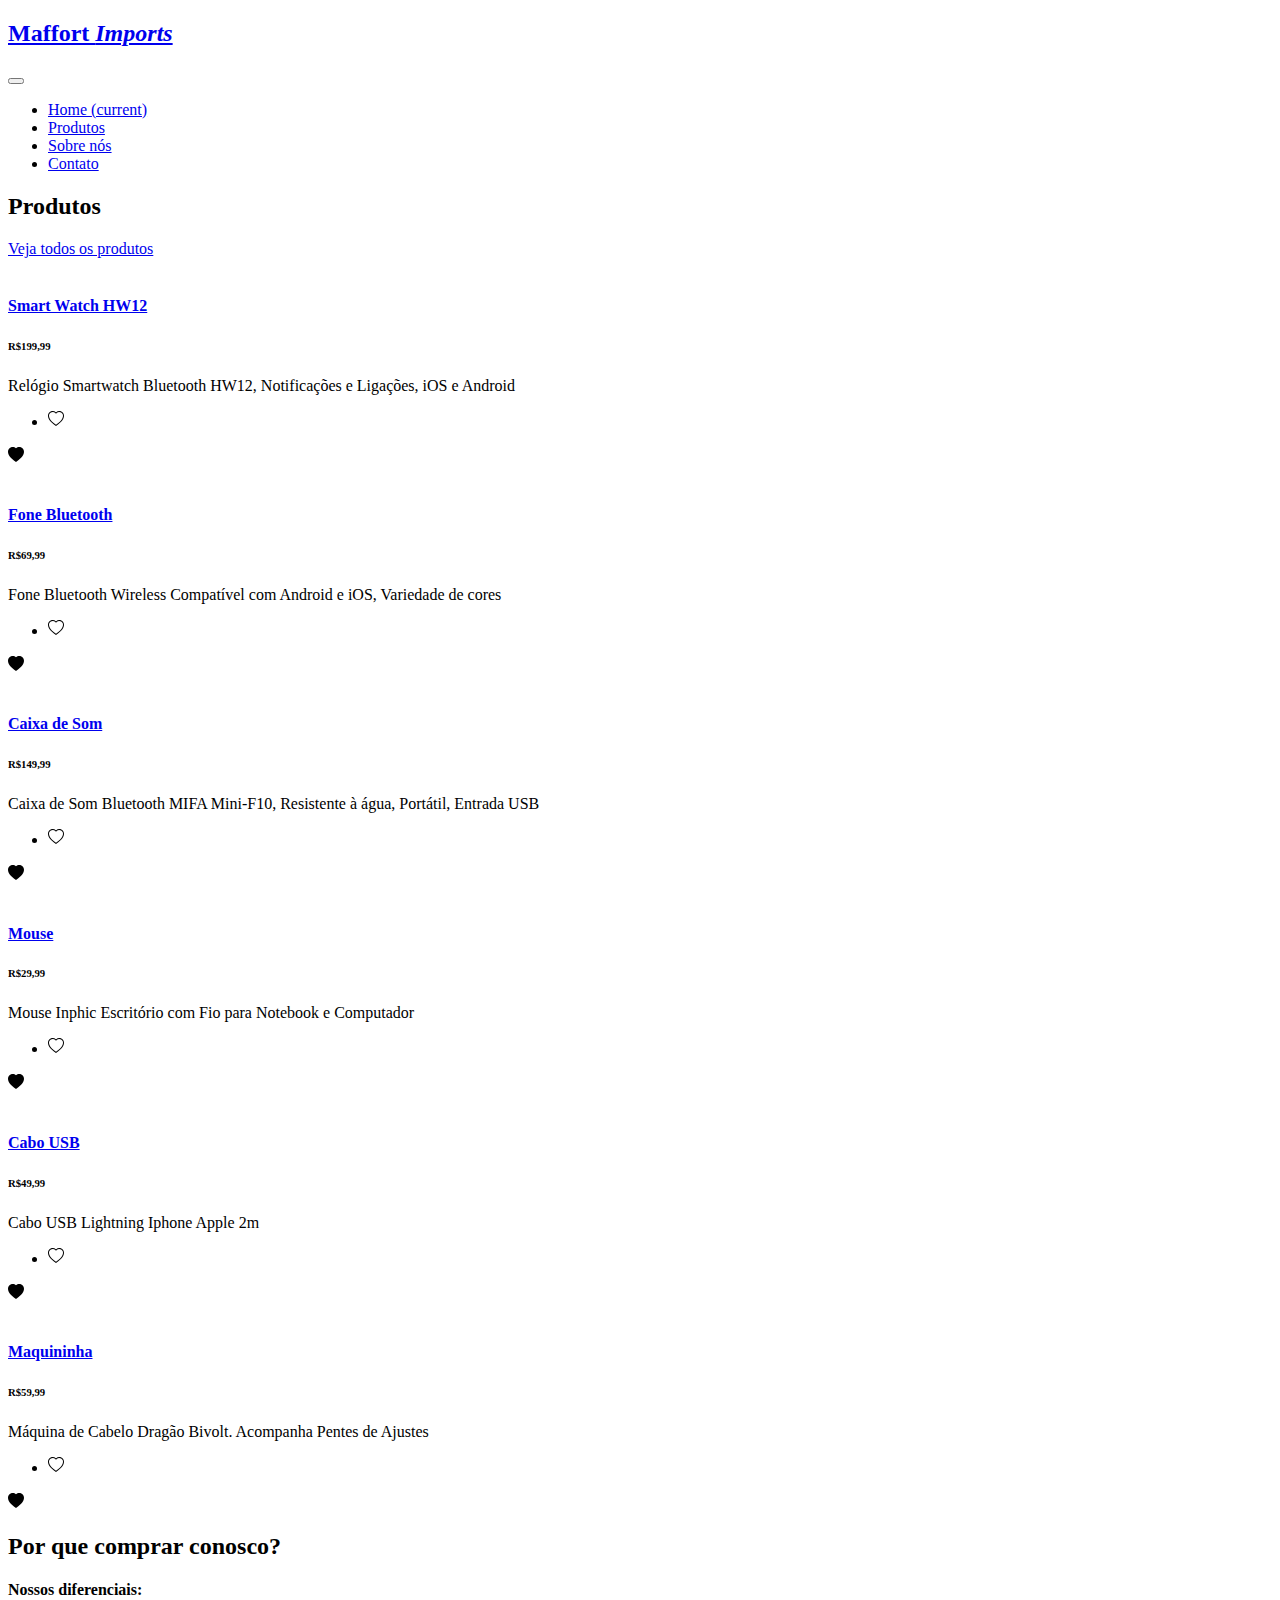
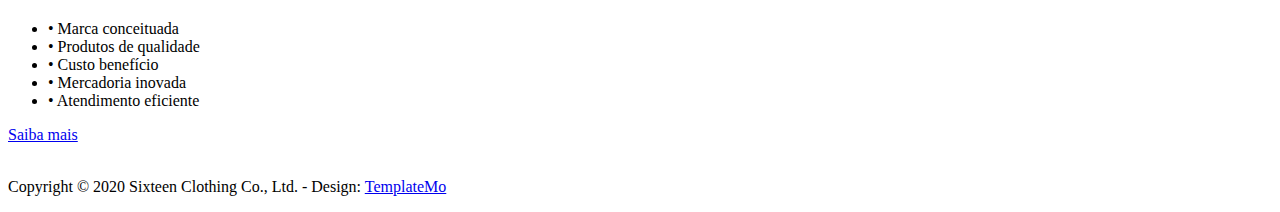
==== index.html @ 5a019f16 "Add files via upload" ====
<!DOCTYPE html>
<html lang="en">

  <head>

    <meta charset="utf-8">
    <meta name="viewport" content="width=device-width, initial-scale=1, shrink-to-fit=no">
    <meta name="description" content="">
    <meta name="author" content="">
    <link href="https://fonts.googleapis.com/css?family=Poppins:100,200,300,400,500,600,700,800,900&display=swap" rel="stylesheet">
    <link rel="icon" href="assets/images/logo.png">
    <title>Maffort Imports</title>

    <!-- Bootstrap core CSS -->
    <link href="vendor/bootstrap/css/bootstrap.min.css" rel="stylesheet">

    <!-- Additional CSS Files -->
    <link rel="stylesheet" href="assets/css/fontawesome.css">
    <link rel="stylesheet" href="assets/css/templatemo-sixteen.css">
    <link rel="stylesheet" href="assets/css/owl.css">
    

  </head>

  <body>

    <!-- Preloader Start -->
    <div id="preloader">
        <div class="jumper">
            <div></div>
            <div></div>
            <div></div>
        </div>
    </div>  
    <!-- Preloader End  -->

    <!-- Header -->
    <header class="">
      <nav class="navbar navbar-expand-lg">
        <div class="container">
          <a class="navbar-brand" href="index.html"><h2>Maffort <em>Imports</em></h2></a>
          <button class="navbar-toggler" type="button" data-toggle="collapse" data-target="#navbarResponsive" aria-controls="navbarResponsive" aria-expanded="false" aria-label="Toggle navigation">
            <span class="navbar-toggler-icon"></span>
          </button>
          <div class="collapse navbar-collapse" id="navbarResponsive">
            <ul class="navbar-nav ml-auto">
              <li class="nav-item active">
                <a class="nav-link" href="index.html">Home
                  <span class="sr-only">(current)</span>
                </a>
              </li> 
              <li class="nav-item">
                <a class="nav-link" href="products.html">Produtos</a>
              </li>
              <li class="nav-item">
                <a class="nav-link" href="about.html">Sobre nós</a>
              </li>
              <li class="nav-item">
                <a class="nav-link" href="contact.html">Contato</a>
              </li>

              
            </ul>
          </div>
        </div>
      </nav>
    </header>

    <!-- Page Content -->
    <!-- Banner Starts Here -->
    <div class="banner header-text">
      <div class="owl-banner owl-carousel">
        <div class="banner-item-01">
          <div class="text-content">
           <!-- <h4>Promoções</h4>
            <h2>Queima de estoque</h2> -->
          </div>
        </div>
        <div class="banner-item-02">
          <div class="text-content">
           <!-- <h4>Produto 1</h4>
            <h2>R$00,00</h2> -->
          </div>
        </div>
        <div class="banner-item-03">
          <div class="text-content">
           <!-- <h4>Produto 2</h4>
            <h2>R$00,00</h2> -->
          </div>
        </div>
      </div>
    </div>
    
    <!-- Banner Ends Here -->

    <div class="latest-products">
      <div class="container">
        <div class="row">
          <div class="col-md-12">
            <div class="section-heading">
              <h2>Produtos</h2>
              <a href="products.html">Veja todos os produtos<i class="fa fa-angle-right"></i></a>
            </div>
          </div>
          <div class="col-md-4">
            <div class="product-item">
              <a href="#"><img src="assets/images/relogio01.png" alt=""></a>
              <div class="down-content">
                <a href="#"><h4>Smart Watch HW12</h4></a>
                <h6>R$199,99</h6>
                <p>Relógio Smartwatch Bluetooth HW12, Notificações e Ligações, iOS e Android</p>
                <ul class="stars">

                  <li><svg xmlns="http://www.w3.org/2000/svg" width="16" height="16" fill="currentColor" class="bi bi-heart" viewBox="0 0 16 16">
                    <path d="m8 2.748-.717-.737C5.6.281 2.514.878 1.4 3.053c-.523 1.023-.641 2.5.314 4.385.92 1.815 2.834 3.989 6.286 6.357 3.452-2.368 5.365-4.542 6.286-6.357.955-1.886.838-3.362.314-4.385C13.486.878 10.4.28 8.717 2.01L8 2.748zM8 15C-7.333 4.868 3.279-3.04 7.824 1.143c.06.055.119.112.176.171a3.12 3.12 0 0 1 .176-.17C12.72-3.042 23.333 4.867 8 15z"/>
                  </svg></li>

                  
                </ul>
                <span><svg xmlns="http://www.w3.org/2000/svg" width="16" height="16" fill="currentColor" class="bi bi-heart-fill" viewBox="0 0 16 16">
                  <path fill-rule="evenodd" d="M8 1.314C12.438-3.248 23.534 4.735 8 15-7.534 4.736 3.562-3.248 8 1.314z"/>
                </svg></span>
              </div>
            </div>
          </div>
          <div class="col-md-4">
            <div class="product-item">
              <a href="#"><img src="assets/images/fone01.png" alt=""></a>
              <div class="down-content">
                <a href="#"><h4>Fone Bluetooth</h4></a>
                <h6>R$69,99</h6>
                <p>Fone Bluetooth Wireless Compatível com Android e iOS, Variedade de cores </p> 
                <ul class="stars">

                  <li><svg xmlns="http://www.w3.org/2000/svg" width="16" height="16" fill="currentColor" class="bi bi-heart" viewBox="0 0 16 16">
                    <path d="m8 2.748-.717-.737C5.6.281 2.514.878 1.4 3.053c-.523 1.023-.641 2.5.314 4.385.92 1.815 2.834 3.989 6.286 6.357 3.452-2.368 5.365-4.542 6.286-6.357.955-1.886.838-3.362.314-4.385C13.486.878 10.4.28 8.717 2.01L8 2.748zM8 15C-7.333 4.868 3.279-3.04 7.824 1.143c.06.055.119.112.176.171a3.12 3.12 0 0 1 .176-.17C12.72-3.042 23.333 4.867 8 15z"/>
                  </svg></li>

                  

                </ul>
                <span><svg xmlns="http://www.w3.org/2000/svg" width="16" height="16" fill="currentColor" class="bi bi-heart-fill" viewBox="0 0 16 16">
                  <path fill-rule="evenodd" d="M8 1.314C12.438-3.248 23.534 4.735 8 15-7.534 4.736 3.562-3.248 8 1.314z"/>
                </svg></span>
              </div>
            </div>
          </div>
          <div class="col-md-4">
            <div class="product-item">
              <a href="#"><img src="assets/images/caixa01.png" alt=""></a>
              <div class="down-content">
                <a href="#"><h4>Caixa de Som</h4></a>
                <h6>R$149,99</h6>
                <p>Caixa de Som Bluetooth MIFA Mini-F10, Resistente à água, Portátil, Entrada USB</p>
                <ul class="stars">

                  <li><svg xmlns="http://www.w3.org/2000/svg" width="16" height="16" fill="currentColor" class="bi bi-heart" viewBox="0 0 16 16">
                    <path d="m8 2.748-.717-.737C5.6.281 2.514.878 1.4 3.053c-.523 1.023-.641 2.5.314 4.385.92 1.815 2.834 3.989 6.286 6.357 3.452-2.368 5.365-4.542 6.286-6.357.955-1.886.838-3.362.314-4.385C13.486.878 10.4.28 8.717 2.01L8 2.748zM8 15C-7.333 4.868 3.279-3.04 7.824 1.143c.06.055.119.112.176.171a3.12 3.12 0 0 1 .176-.17C12.72-3.042 23.333 4.867 8 15z"/>
                  </svg></li>

                  

                </ul>
                <span><svg xmlns="http://www.w3.org/2000/svg" width="16" height="16" fill="currentColor" class="bi bi-heart-fill" viewBox="0 0 16 16">
                  <path fill-rule="evenodd" d="M8 1.314C12.438-3.248 23.534 4.735 8 15-7.534 4.736 3.562-3.248 8 1.314z"/>
                </svg></span>
              </div>
            </div>
          </div>
          <div class="col-md-4">
            <div class="product-item">
              <a href="#"><img src="assets/images/mouse01.png" alt=""></a>
              <div class="down-content">
                <a href="#"><h4>Mouse</h4></a>
                <h6>R$29,99</h6>
                <p>Mouse Inphic Escritório com Fio para Notebook e Computador</p>
                <ul class="stars">

                  <li><svg xmlns="http://www.w3.org/2000/svg" width="16" height="16" fill="currentColor" class="bi bi-heart" viewBox="0 0 16 16">
                    <path d="m8 2.748-.717-.737C5.6.281 2.514.878 1.4 3.053c-.523 1.023-.641 2.5.314 4.385.92 1.815 2.834 3.989 6.286 6.357 3.452-2.368 5.365-4.542 6.286-6.357.955-1.886.838-3.362.314-4.385C13.486.878 10.4.28 8.717 2.01L8 2.748zM8 15C-7.333 4.868 3.279-3.04 7.824 1.143c.06.055.119.112.176.171a3.12 3.12 0 0 1 .176-.17C12.72-3.042 23.333 4.867 8 15z"/>
                  </svg></li>

                  

                </ul>
                <span><svg xmlns="http://www.w3.org/2000/svg" width="16" height="16" fill="currentColor" class="bi bi-heart-fill" viewBox="0 0 16 16">
                  <path fill-rule="evenodd" d="M8 1.314C12.438-3.248 23.534 4.735 8 15-7.534 4.736 3.562-3.248 8 1.314z"/>
                </svg></span>
              </div>
            </div>
          </div>
          <div class="col-md-4">
            <div class="product-item">
              <a href="#"><img src="assets/images/cabo01.png" alt=""></a>
              <div class="down-content">
                <a href="#"><h4>Cabo USB</h4></a>
                <h6>R$49,99</h6>
                <p>Cabo USB Lightning Iphone Apple 2m </p>
                <ul class="stars">

                  <li><svg xmlns="http://www.w3.org/2000/svg" width="16" height="16" fill="currentColor" class="bi bi-heart" viewBox="0 0 16 16">
                    <path d="m8 2.748-.717-.737C5.6.281 2.514.878 1.4 3.053c-.523 1.023-.641 2.5.314 4.385.92 1.815 2.834 3.989 6.286 6.357 3.452-2.368 5.365-4.542 6.286-6.357.955-1.886.838-3.362.314-4.385C13.486.878 10.4.28 8.717 2.01L8 2.748zM8 15C-7.333 4.868 3.279-3.04 7.824 1.143c.06.055.119.112.176.171a3.12 3.12 0 0 1 .176-.17C12.72-3.042 23.333 4.867 8 15z"/>
                  </svg></li>

                  

                </ul>
                <span><svg xmlns="http://www.w3.org/2000/svg" width="16" height="16" fill="currentColor" class="bi bi-heart-fill" viewBox="0 0 16 16">
                  <path fill-rule="evenodd" d="M8 1.314C12.438-3.248 23.534 4.735 8 15-7.534 4.736 3.562-3.248 8 1.314z"/>
                </svg></span>
              </div>
            </div>
          </div>
          <div class="col-md-4">
            <div class="product-item">
              <a href="#"><img src="assets/images/maquina01.png" alt=""></a>
              <div class="down-content">
                <a href="#"><h4>Maquininha </h4></a>
                <h6>R$59,99</h6>
                <p>Máquina de Cabelo Dragão Bivolt. Acompanha Pentes de Ajustes</p>
                <ul class="stars">

                  <li><svg xmlns="http://www.w3.org/2000/svg" width="16" height="16" fill="currentColor" class="bi bi-heart" viewBox="0 0 16 16">
                    <path d="m8 2.748-.717-.737C5.6.281 2.514.878 1.4 3.053c-.523 1.023-.641 2.5.314 4.385.92 1.815 2.834 3.989 6.286 6.357 3.452-2.368 5.365-4.542 6.286-6.357.955-1.886.838-3.362.314-4.385C13.486.878 10.4.28 8.717 2.01L8 2.748zM8 15C-7.333 4.868 3.279-3.04 7.824 1.143c.06.055.119.112.176.171a3.12 3.12 0 0 1 .176-.17C12.72-3.042 23.333 4.867 8 15z"/>
                  </svg></li>

                  

                </ul>
                <span><svg xmlns="http://www.w3.org/2000/svg" width="16" height="16" fill="currentColor" class="bi bi-heart-fill" viewBox="0 0 16 16">
                  <path fill-rule="evenodd" d="M8 1.314C12.438-3.248 23.534 4.735 8 15-7.534 4.736 3.562-3.248 8 1.314z"/>
                </svg></span>
              </div>
            </div>
          </div>
        </div>
      </div>
    </div>

    <div class="best-features">
      <div class="container">
        <div class="row">
          <div class="col-md-12">
            <div class="section-heading">
              <h2>Por que comprar conosco?</h2>
            </div>
          </div>
          <div class="col-md-6">
            <div class="left-content">
              <h4>Nossos diferenciais:</h4>
             
              <ul class="featured-list">
                <li>&bull; Marca conceituada</li>
                <li>&bull; Produtos de qualidade</li>
                <li>&bull; Custo benefício</li>
                <li>&bull; Mercadoria inovada</li>
                <li>&bull; Atendimento eficiente</li>
              </ul>
              <a href="about.html" class="filled-button">Saiba mais</a>
            </div>
          </div>
          <div class="col-md-6">
            <div class="right-image">
              <img src="assets/images/foto01.jpg" alt="">
            </div>
          </div>
        </div>
      </div>
    </div>

    
    <footer>
      <div class="container">
        <div class="row">
          <div class="col-md-12">
            <div class="inner-content">
              <p>Copyright &copy; 2020 Sixteen Clothing Co., Ltd.
            
            - Design: <a rel="nofollow noopener" href="https://templatemo.com" target="_blank">TemplateMo</a></p>
            </div>
          </div>
        </div>
      </div>
    </footer>


    <!-- Bootstrap core JavaScript -->
    <script src="vendor/jquery/jquery.min.js"></script>
    <script src="vendor/bootstrap/js/bootstrap.bundle.min.js"></script>


    <!-- Additional Scripts -->
    <script src="assets/js/custom.js"></script>
    <script src="assets/js/owl.js"></script>
    <script src="assets/js/slick.js"></script>
    <script src="assets/js/isotope.js"></script>
    <script src="assets/js/accordions.js"></script>


    <script language = "text/Javascript"> 
      cleared[0] = cleared[1] = cleared[2] = 0; //set a cleared flag for each field
      function clearField(t){                   //declaring the array outside of the
      if(! cleared[t.id]){                      // function makes it static and global
          cleared[t.id] = 1;  // you could use true and false, but that's more typing
          t.value='';         // with more chance of typos
          t.style.color='#fff';
          }
      }
    </script>


  </body>

</html>
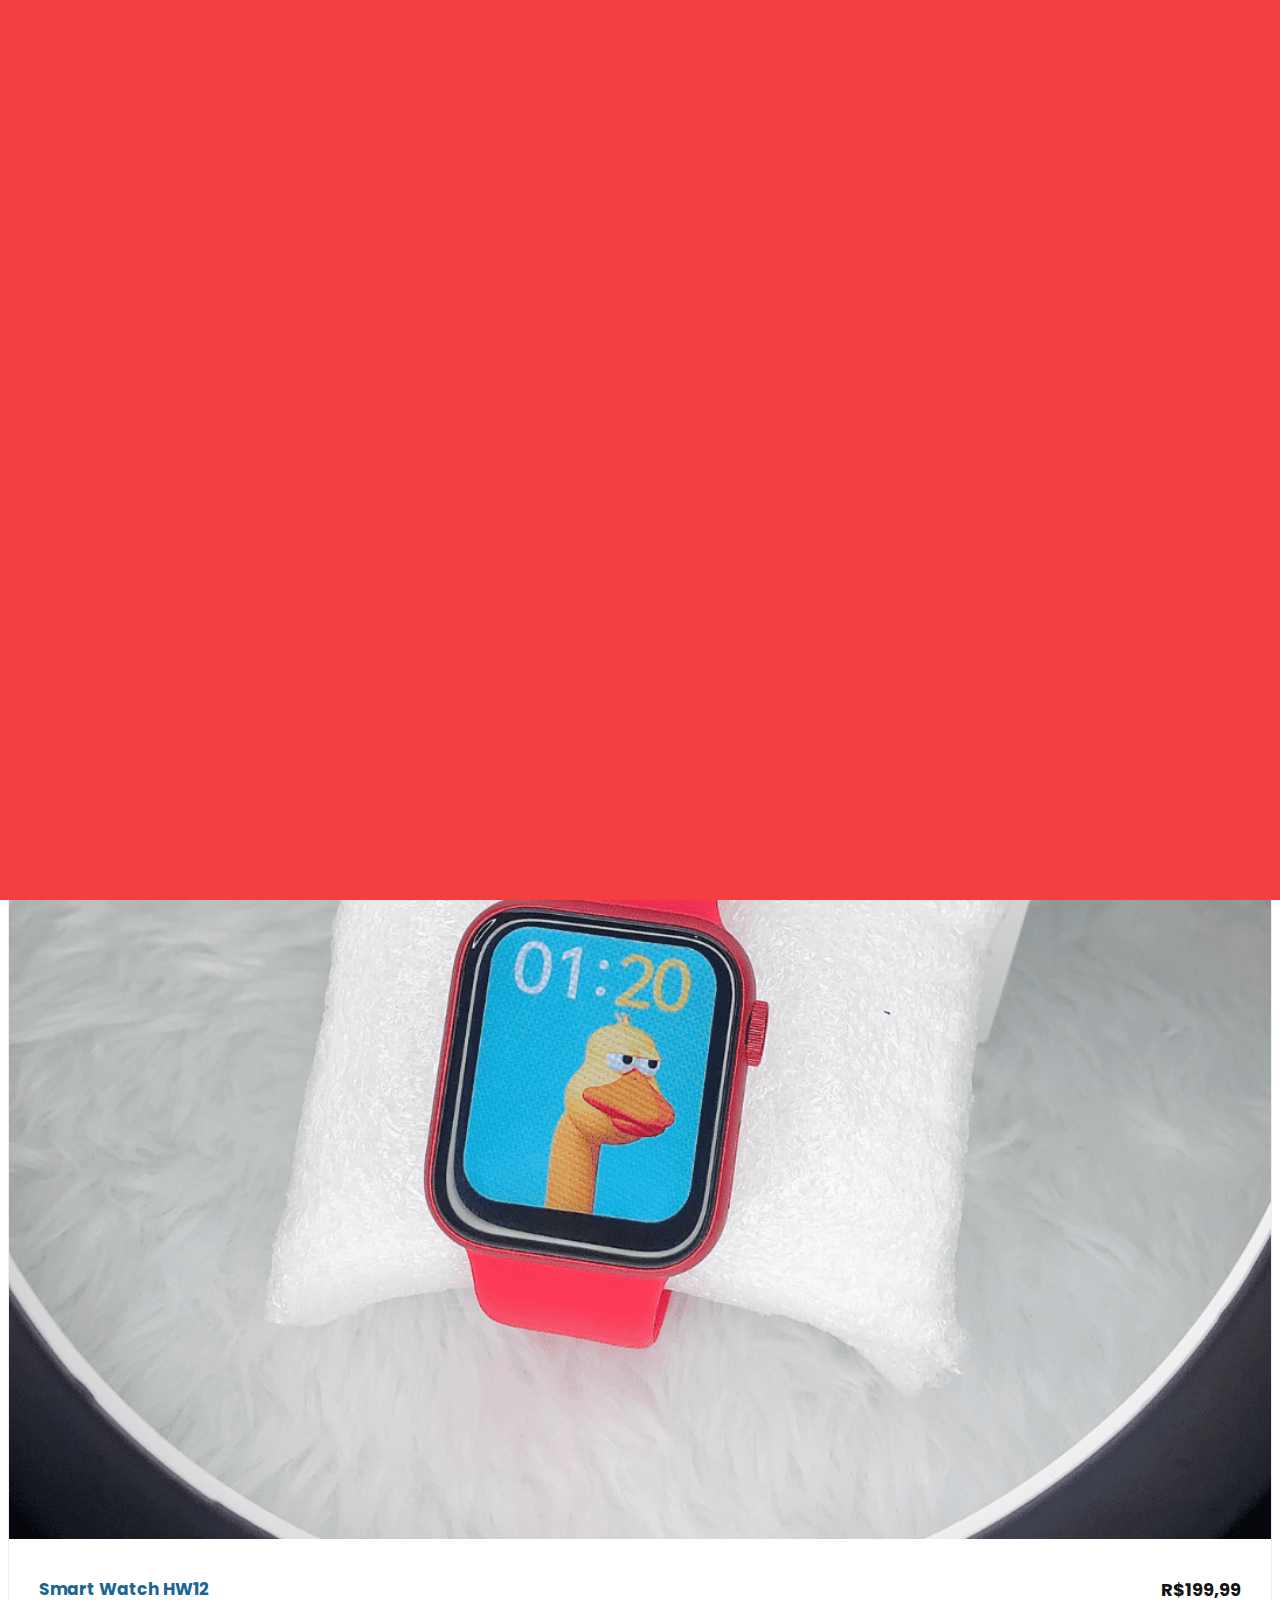
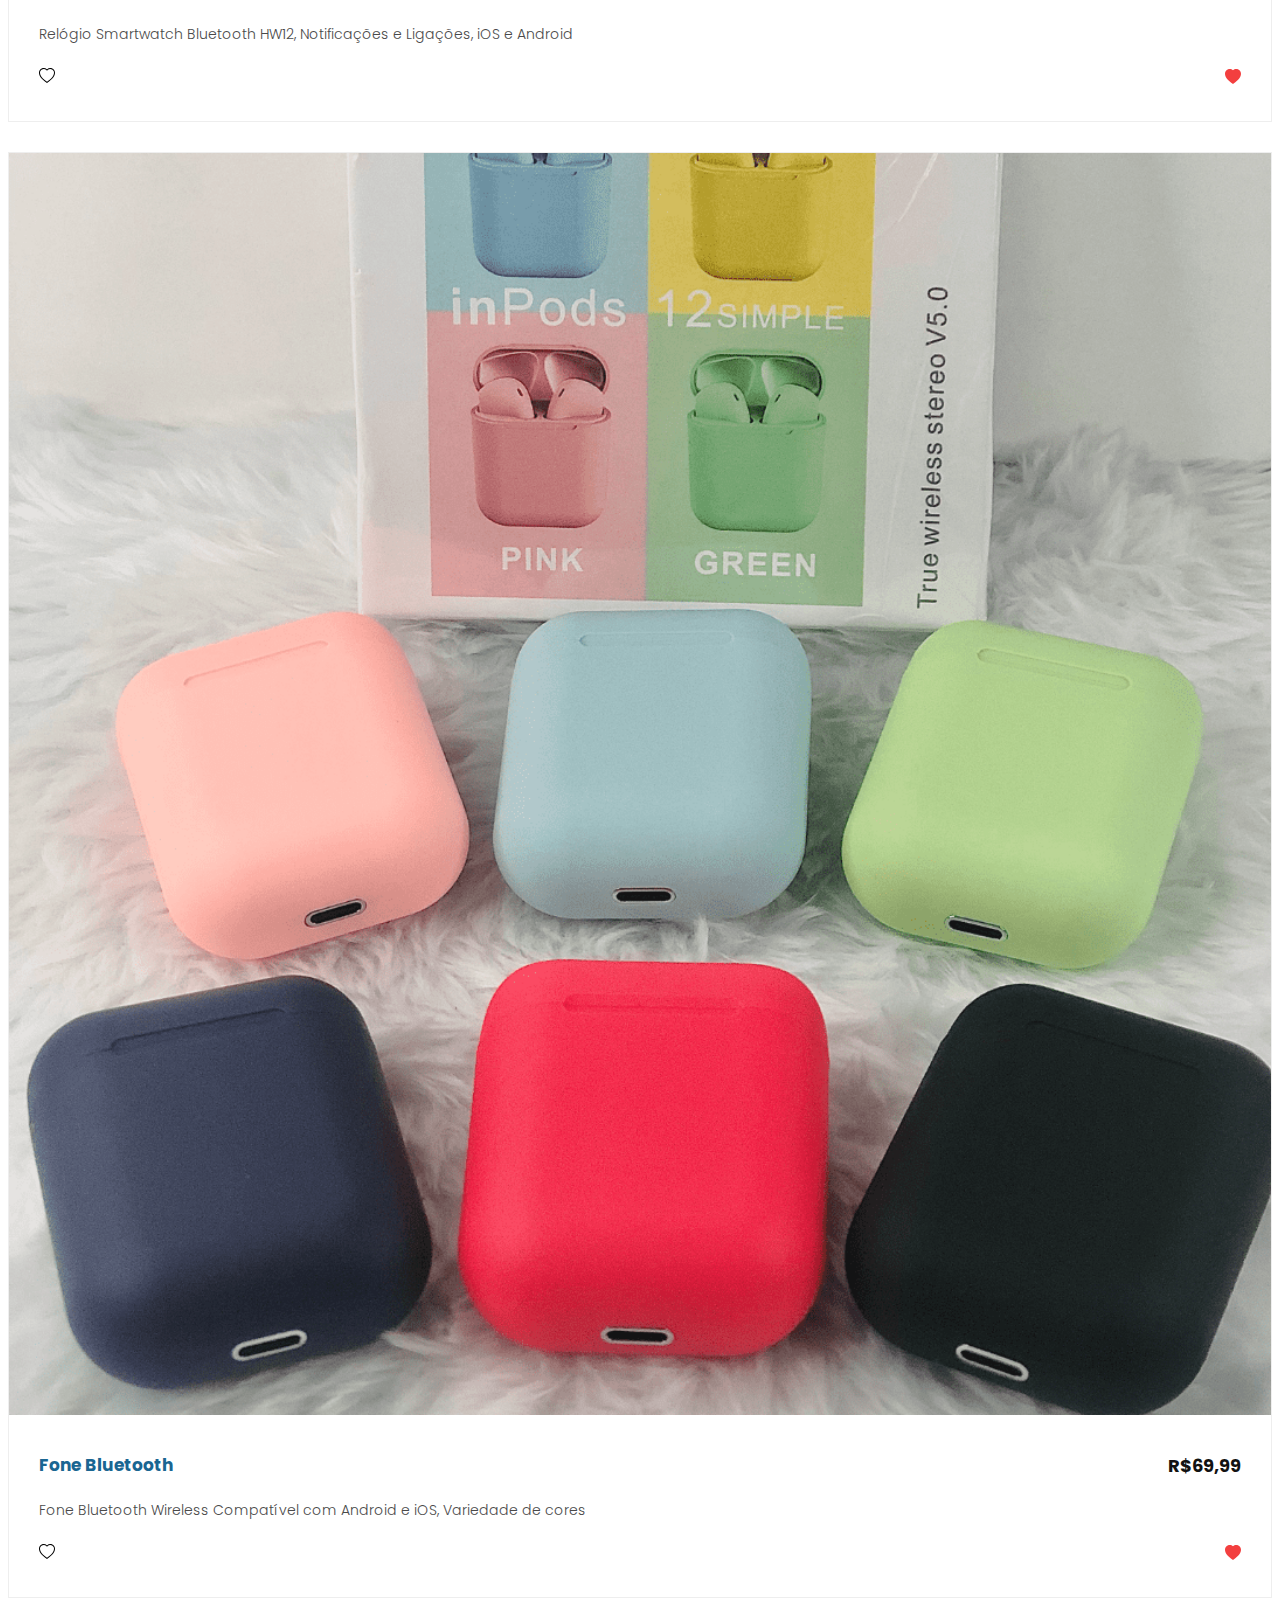
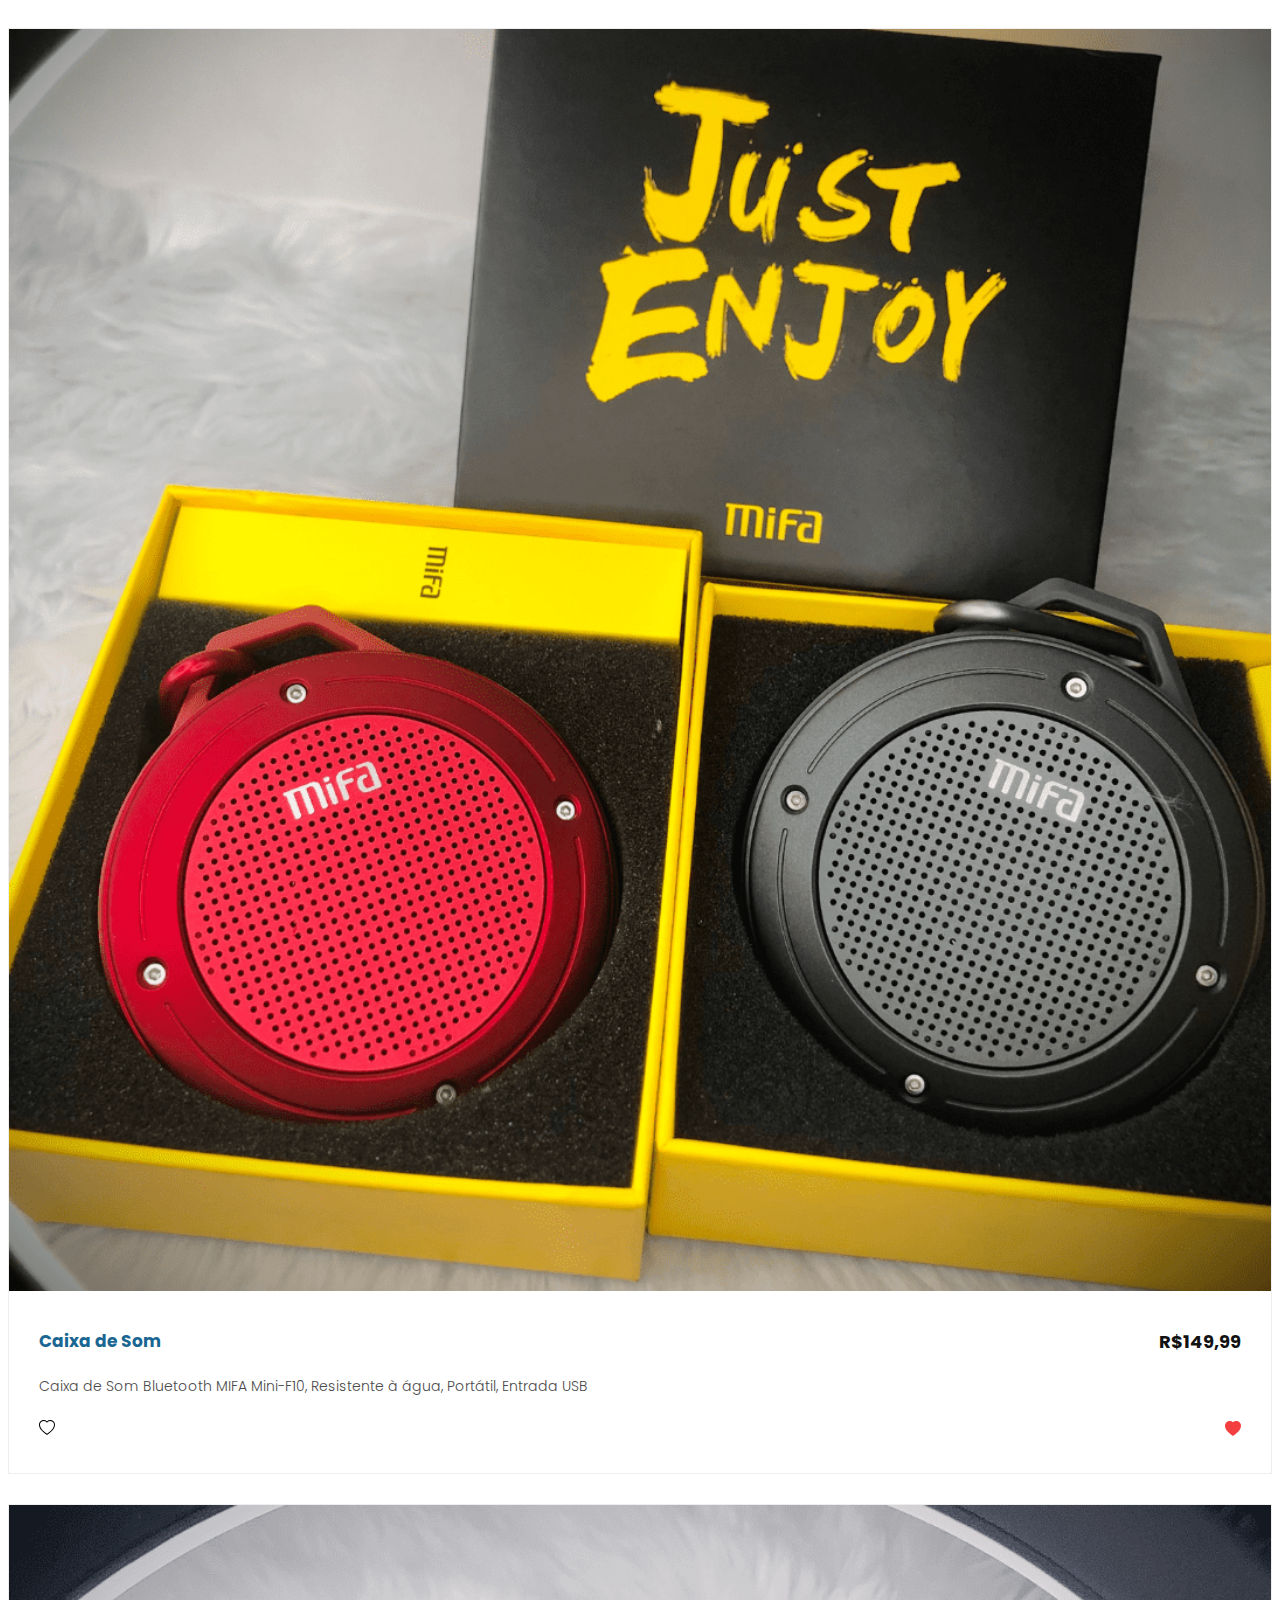
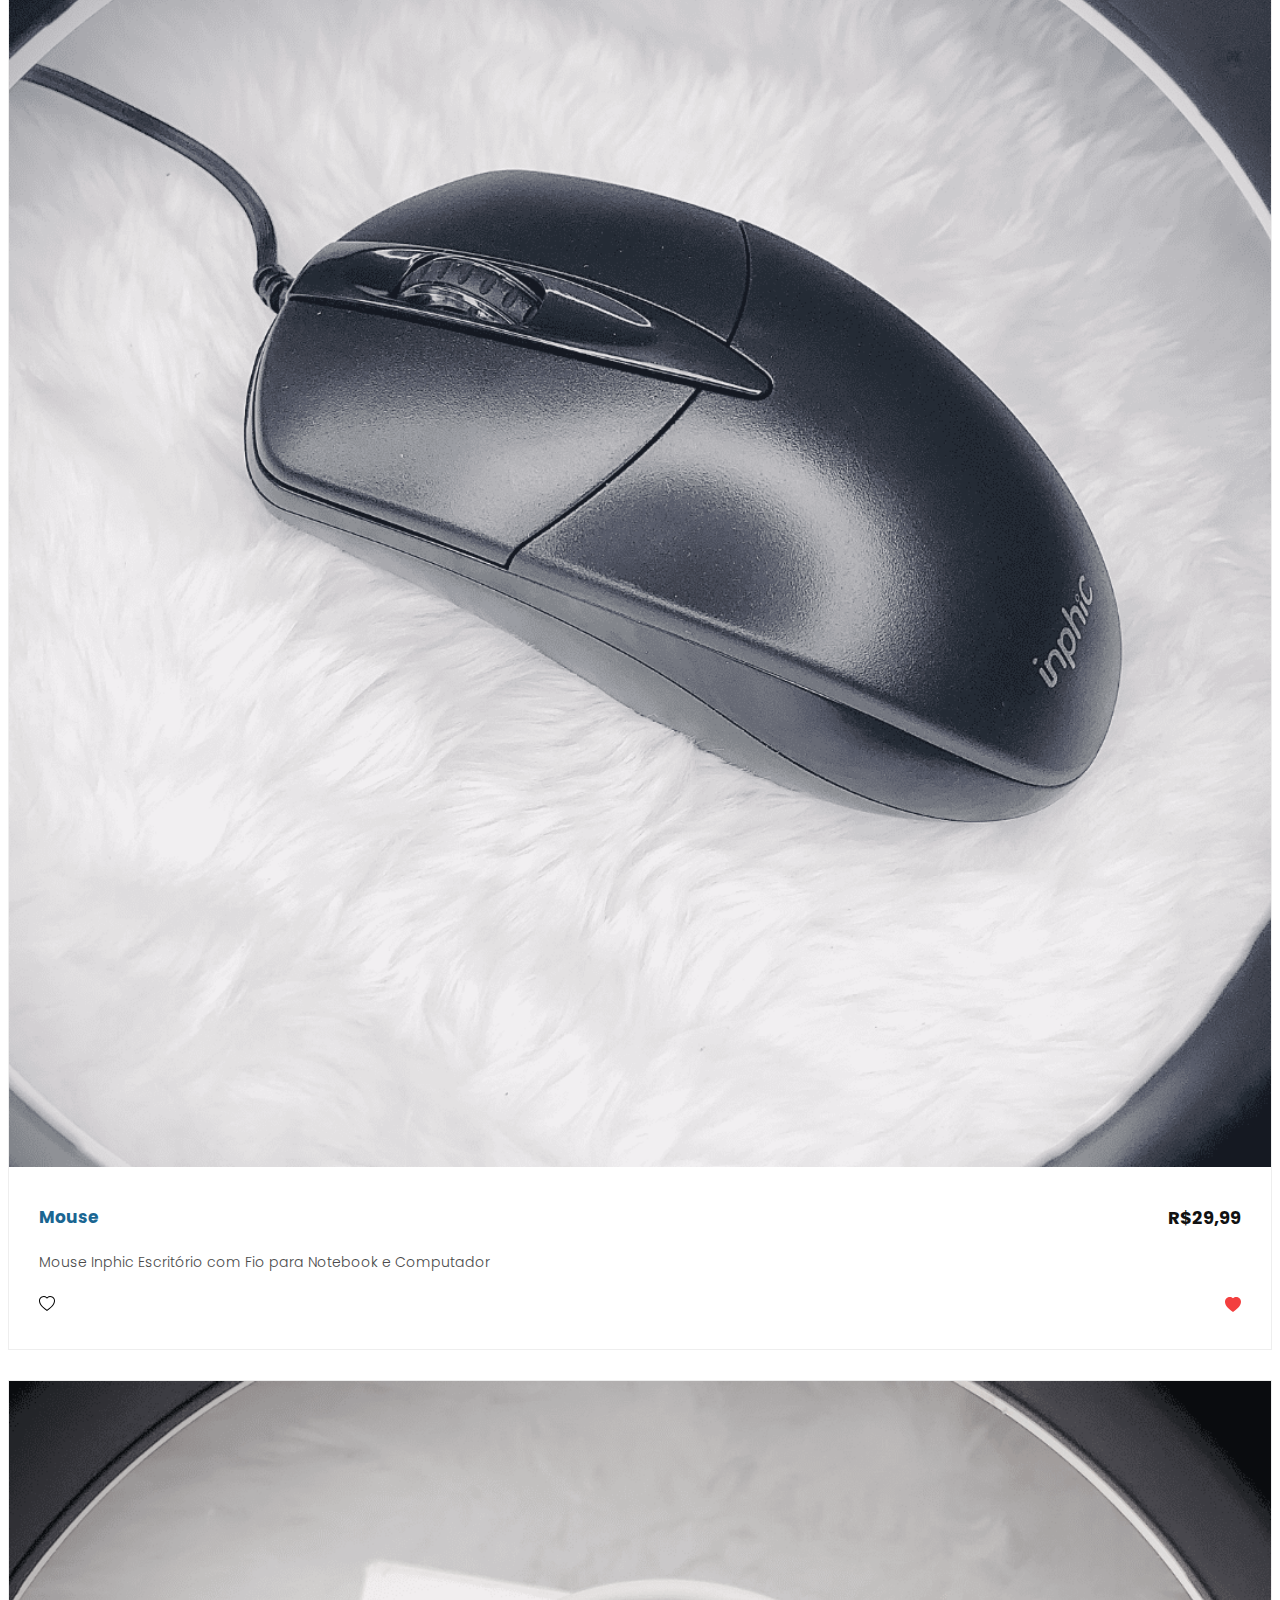
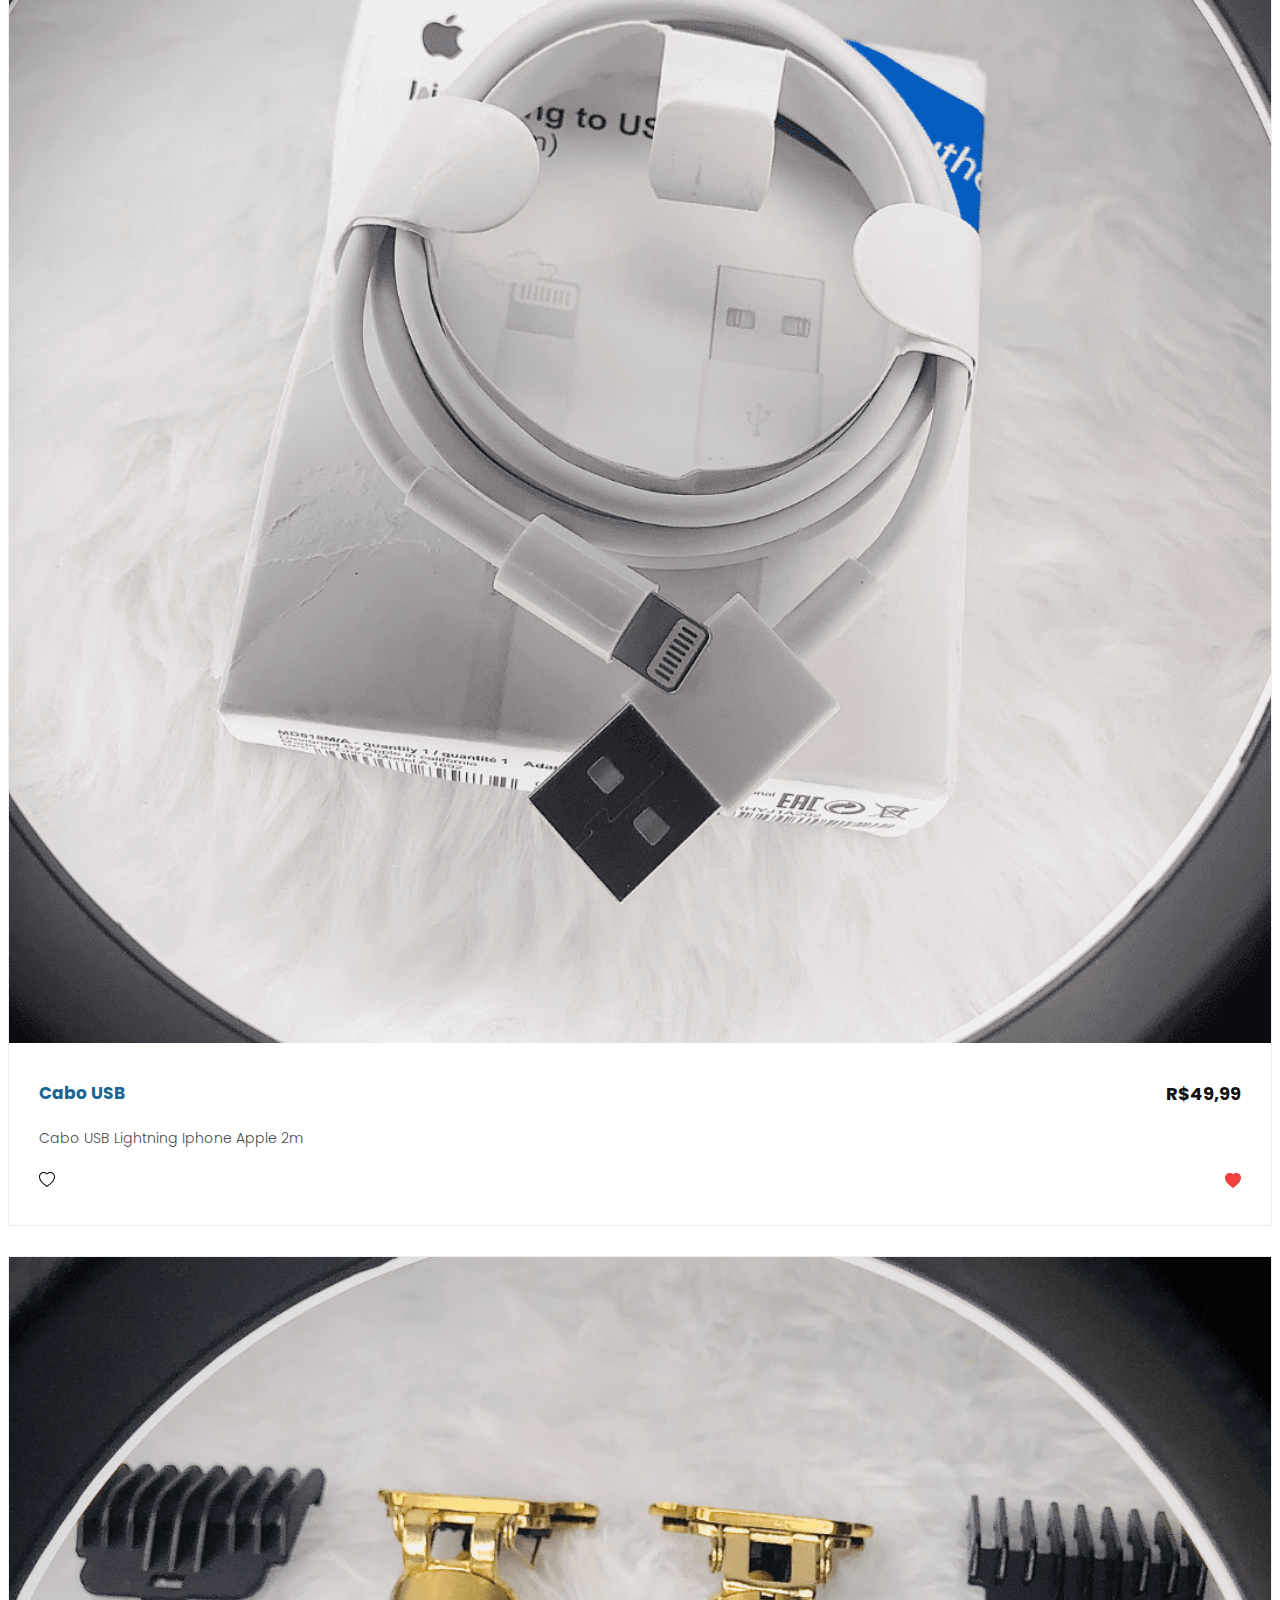
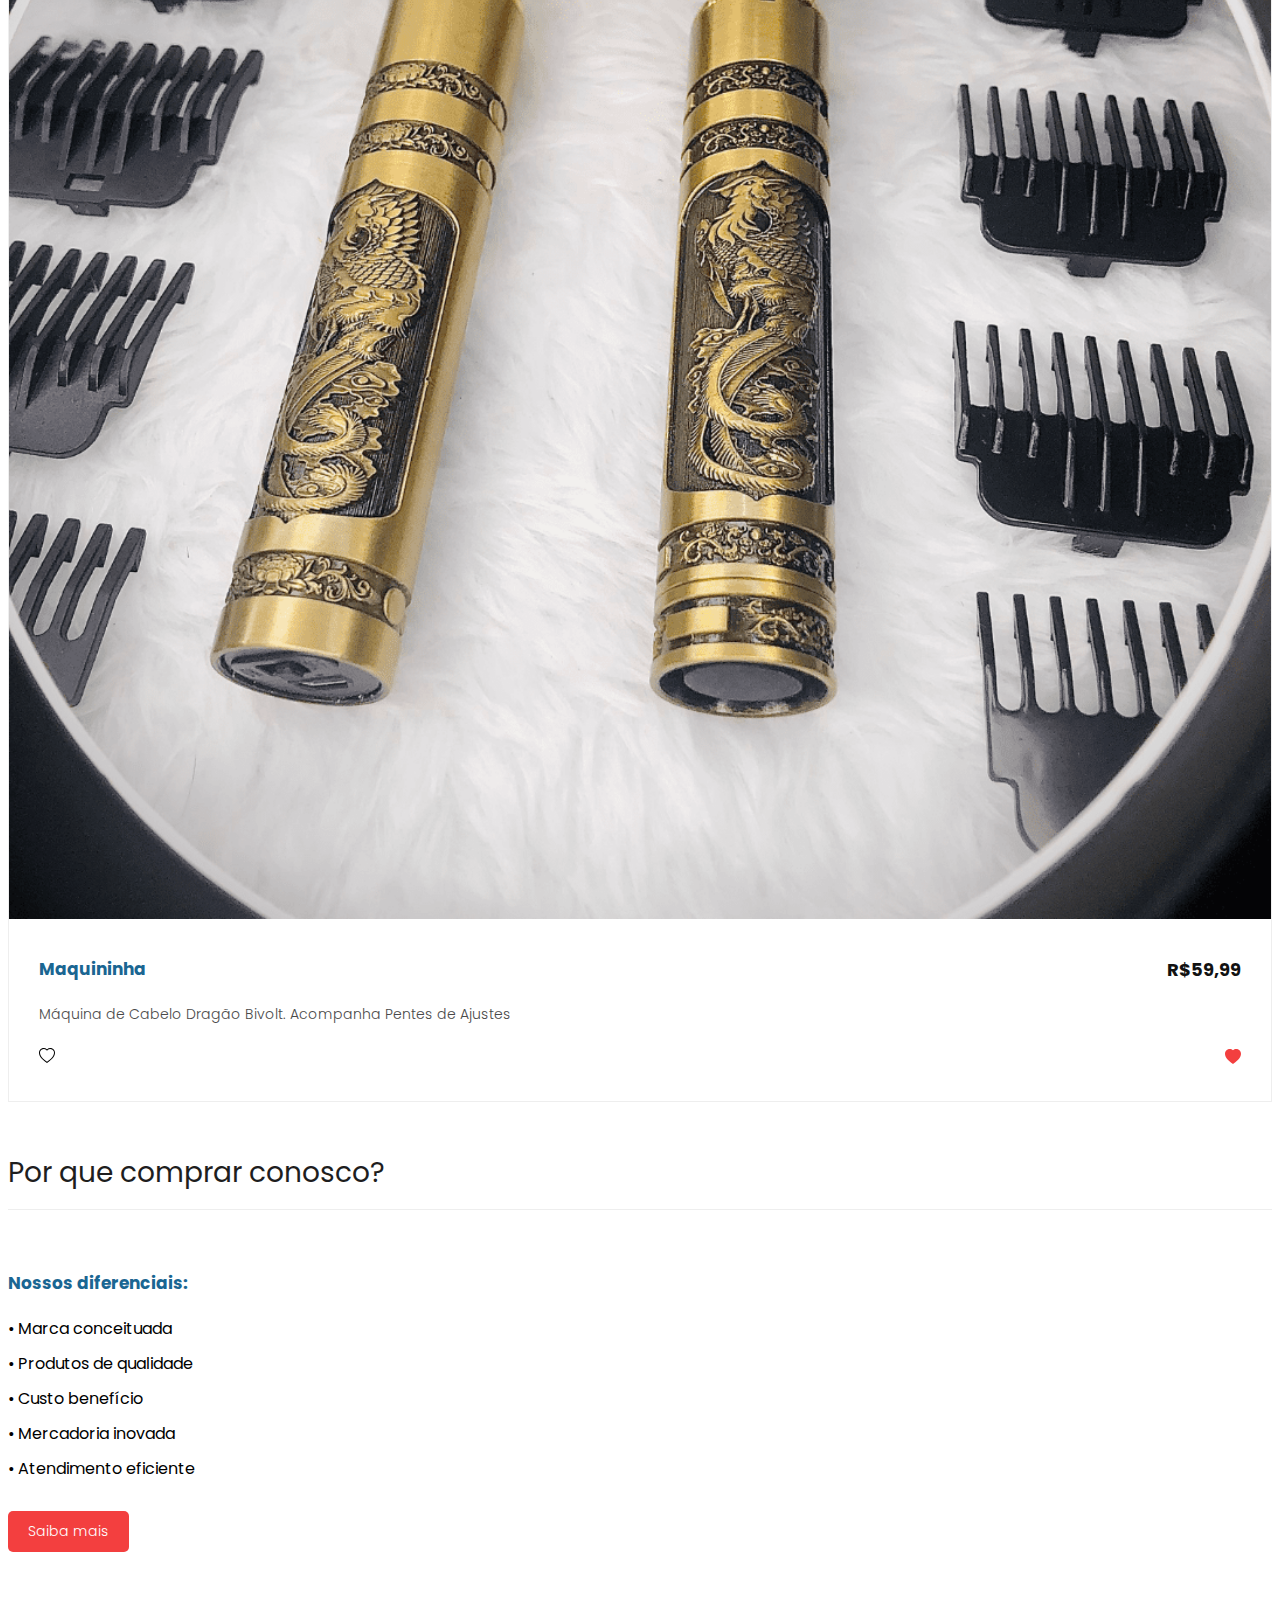
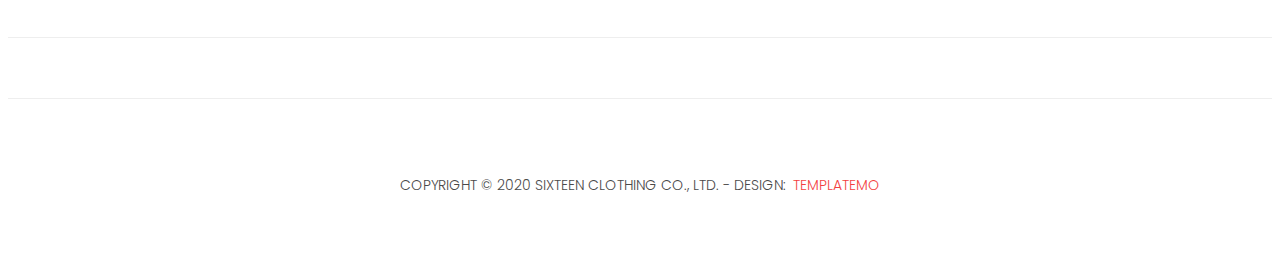
==== commit d10b04b2: "Add files via upload" ====
--- a/index.html
+++ b/index.html
@@ -45,7 +45,7 @@
           <div class="collapse navbar-collapse" id="navbarResponsive">
             <ul class="navbar-nav ml-auto">
               <li class="nav-item active">
-                <a class="nav-link" href="index.html">Home
+                <a class="nav-link" href="index.html">Início
                   <span class="sr-only">(current)</span>
                 </a>
               </li> 
@@ -55,9 +55,7 @@
               <li class="nav-item">
                 <a class="nav-link" href="about.html">Sobre nós</a>
               </li>
-              <li class="nav-item">
-                <a class="nav-link" href="contact.html">Contato</a>
-              </li>
+             
 
               
             </ul>
@@ -70,19 +68,22 @@
     <!-- Banner Starts Here -->
     <div class="banner header-text">
       <div class="owl-banner owl-carousel">
-        <div class="banner-item-01">
+        <div class="banner-item-01"> <!--tamanho especial para tablet: 5516px-->
+          <img src="assets/images/promo1.png" class="banner-item-01">
           <div class="text-content">
            <!-- <h4>Promoções</h4>
             <h2>Queima de estoque</h2> -->
           </div>
         </div>
         <div class="banner-item-02">
+          <img src="assets/images/promo2.png" class="banner-item-02">
           <div class="text-content">
            <!-- <h4>Produto 1</h4>
             <h2>R$00,00</h2> -->
           </div>
         </div>
         <div class="banner-item-03">
+          <img src="assets/images/promo3.png" class="banner-item-03">
           <div class="text-content">
            <!-- <h4>Produto 2</h4>
             <h2>R$00,00</h2> -->
@@ -90,7 +91,9 @@
         </div>
       </div>
     </div>
+
     
+
     <!-- Banner Ends Here -->
 
     <div class="latest-products">
--- a/assets/css/templatemo-sixteen.css
+++ b/assets/css/templatemo-sixteen.css
@@ -0,0 +1,1054 @@
+/*
+
+TemplateMo 546 Sixteen Clothing
+
+https://templatemo.com/tm-546-sixteen-clothing
+
+*/
+body {
+  font-family: 'Poppins', sans-serif;
+  overflow-x: hidden;
+  text-rendering: optimizeLegibility;
+  -webkit-font-smoothing: antialiased;
+  -moz-osx-font-smoothing: grayscale;
+}
+p {
+	margin-bottom: 0px;
+	font-size: 14px;
+	font-weight: 300;
+	color: #4a4a4a;
+	line-height: 24px;
+}
+a {
+	text-decoration: none!important;
+}
+ul {
+	padding: 0;
+	margin: 0;
+	list-style: none;
+}
+
+h1,h2,h3,h4,h5,h6 {
+	margin: 0px;
+}
+
+ul.social-icons li {
+	display: inline-block;
+	margin-right: 3px;
+}
+
+ul.social-icons li:last-child {
+	margin-right: 0px;
+}
+
+ul.social-icons li a {
+	width: 50px;
+	height: 50px;
+	display: inline-block;
+	line-height: 50px;
+	background-color: #eee;
+	color: #121212;
+	font-size: 18px;
+	text-align: center;
+	transition: all .3s;
+}
+
+ul.social-icons li a:hover {
+	background-color: #f33f3f;
+	color: #fff;
+}
+
+a.filled-button {
+	background-color: #f33f3f;
+	color: #fff; 
+	font-size: 14px;
+	/*	text-transform: capitalize;  /**/
+	font-weight: 300;
+	padding: 10px 20px;
+	border-radius: 5px;
+	display: inline-block;
+	transition: all 0.3s;
+}
+
+a.filled-button:hover {
+	background-color: #121212;
+	color: #fff;
+}
+
+.section-heading {
+	text-align: left;
+	margin-bottom: 60px;
+	border-bottom: 1px solid #eee;
+}
+
+.section-heading h2 {
+	font-size: 28px;
+	font-weight: 400;
+	color: #1e1e1e;
+	margin-bottom: 15px;
+}
+
+.products-heading {
+	width: 100%; 
+	position: relative;
+}
+
+
+.about-heading {
+	width: 100%;
+}
+
+.contact-heading {
+	width: 100%;
+}
+
+.page-heading {
+	padding: 40px 0px 0px 0px;
+	text-align: center;
+	background-position: center center;
+	background-repeat: no-repeat;
+	background-size: cover;
+	
+}
+
+.page-heading .text-content h4 {
+	color: #f33f3f;
+	font-size: 22px;
+	text-transform: uppercase;
+	font-weight: 700;
+	margin-bottom: 15px;
+}
+
+.page-heading .text-content h2 {
+	color: #fff;
+	font-size: 62px;
+	text-transform: uppercase;
+	letter-spacing: 5px;
+}
+
+#preloader {
+  overflow: hidden;
+  background: #f33f3f;
+  left: 0;
+  right: 0;
+  top: 0;
+  bottom: 0;
+  position: fixed;
+  z-index: 9999999;
+  color: #fff;
+}
+
+#preloader .jumper {
+  left: 0;
+  top: 0;
+  right: 0;
+  bottom: 0;
+  display: block;
+  position: absolute;
+  margin: auto;
+  width: 50px;
+  height: 50px;
+}
+
+#preloader .jumper > div {
+  background-color: #fff;
+  width: 10px;
+  height: 10px;
+  border-radius: 100%;
+  -webkit-animation-fill-mode: both;
+  animation-fill-mode: both;
+  position: absolute;
+  opacity: 0;
+  width: 50px;
+  height: 50px;
+  -webkit-animation: jumper 1s 0s linear infinite;
+  animation: jumper 1s 0s linear infinite;
+}
+
+#preloader .jumper > div:nth-child(2) {
+  -webkit-animation-delay: 0.33333s;
+  animation-delay: 0.33333s;
+}
+
+#preloader .jumper > div:nth-child(3) {
+  -webkit-animation-delay: 0.66666s;
+  animation-delay: 0.66666s;
+}
+
+@-webkit-keyframes jumper {
+  0% {
+    opacity: 0;
+    -webkit-transform: scale(0);
+    transform: scale(0);
+  }
+  5% {
+    opacity: 1;
+  }
+  100% {
+    -webkit-transform: scale(1);
+    transform: scale(1);
+    opacity: 0;
+  }
+}
+
+@keyframes jumper {
+  0% {
+    opacity: 0;
+    -webkit-transform: scale(0);
+    transform: scale(0);
+  }
+  5% {
+    opacity: 1;
+  }
+  100% {
+    opacity: 0;
+  }
+}
+
+
+/* Header Style */
+header {
+	position: absolute;
+	z-index: 99999;
+	width: 100%;
+	height: 80px;
+	background-color: #232323;
+	-webkit-transition: all 0.3s ease-in-out 0s;
+    -moz-transition: all 0.3s ease-in-out 0s;
+    -o-transition: all 0.3s ease-in-out 0s;
+    transition: all 0.3s ease-in-out 0s;
+}
+header .navbar {
+	padding: 17px 0px;
+}
+.background-header .navbar {
+	padding: 17px 0px;
+}
+.background-header {
+	top: 0;
+	position: fixed;
+	background-color: #fff!important;
+	box-shadow: 0px 1px 10px rgba(0,0,0,0.1);
+}
+.background-header .navbar-brand h2 {
+	color: #121212!important;
+}
+.background-header .navbar-nav a.nav-link {
+	color: #1e1e1e!important;
+}
+.background-header .navbar-nav .nav-link:hover,
+.background-header .navbar-nav .active>.nav-link,
+.background-header .navbar-nav .nav-link.active,
+.background-header .navbar-nav .nav-link.show,
+.background-header .navbar-nav .show>.nav-link {
+	color: #f33f3f!important;
+}
+.navbar .navbar-brand {
+	float: 	left;
+	margin-top: -12px;
+	outline: none;
+}
+.navbar .navbar-brand h2 {
+	color: #fff;
+	text-transform: uppercase;
+	font-size: 24px;
+	font-weight: 700;
+	-webkit-transition: all .3s ease 0s;
+    -moz-transition: all .3s ease 0s;
+    -o-transition: all .3s ease 0s;
+    transition: all .3s ease 0s;
+}
+.navbar .navbar-brand h2 em {
+	font-style: normal;
+	color: #f33f3f;
+}
+#navbarResponsive {
+	z-index: 999;
+}
+.navbar-collapse {
+	text-align: center;
+}
+.navbar .navbar-nav .nav-item {
+	margin: 0px 15px;
+}
+.navbar .navbar-nav a.nav-link {
+	text-transform: capitalize;
+	font-size: 15px;
+	font-weight: 500;
+	letter-spacing: 0.5px;
+	color: #fff;
+	transition: all 0.5s;
+	margin-top: 5px;
+}
+.navbar .navbar-nav .nav-link:hover,
+.navbar .navbar-nav .active>.nav-link,
+.navbar .navbar-nav .nav-link.active,
+.navbar .navbar-nav .nav-link.show,
+.navbar .navbar-nav .show>.nav-link {
+	color: #fff;
+	padding-bottom: 25px;
+	border-bottom: 3px solid #f33f3f;
+}
+.navbar .navbar-toggler-icon {
+	background-image: none;
+}
+.navbar .navbar-toggler {
+	border-color: #fff;
+	background-color: #fff;	
+	height: 36px;
+	outline: none;
+	border-radius: 0px;
+	position: absolute;
+	right: 30px;
+	top: 20px;
+}
+.navbar .navbar-toggler-icon:after {
+	content: '\f0c9';
+	color: #f33f3f;
+	font-size: 18px;
+	line-height: 26px;
+	font-family: 'FontAwesome';
+}
+
+
+
+/* Banner Style */
+.banner {
+	position: relative;
+	text-align: center;
+	padding-top: 50px;
+}
+
+.banner-item-01 {
+	width: 100%;
+}
+
+.banner-item-02 {
+	width: 100%;
+}
+
+.banner-item-03 {
+	width: 100%;
+}
+
+.banner .text-content {
+	position: absolute;
+	top: 50%;
+	transform: translateY(-50%);
+	text-align: center;
+	width: 100%;
+}
+
+.banner .text-content h4 {
+	color: #f33f3f;
+	font-size: 22px;
+	text-transform: uppercase;
+	font-weight: 700;
+	margin-bottom: 15px;
+}
+
+.banner .text-content h2 {
+	color: #fff;
+	font-size: 62px;
+	text-transform: uppercase;
+	letter-spacing: 5px;
+}
+
+.owl-banner .owl-dots .owl-dot {
+  border-radius: 3px;
+}
+.owl-banner .owl-dots {
+    display: -webkit-box;
+    display: -webkit-flex;
+    display: -ms-flexbox;
+    display: flex;
+    -ms-flex-pack: center;
+    -webkit-justify-content: center;
+    justify-content: center;
+    position: absolute;
+    left: 50%;
+    transform: translateX(-50%);
+    bottom: 30px;
+}
+.owl-banner .owl-dots .owl-dot {
+    width: 10px;
+    height: 10px;
+    border-radius: 50%;
+    margin: 0 10px;
+    background-color: #fff;
+    opacity: 0.5;
+}
+.owl-banner .owl-dots .owl-dot:focus {
+    outline: none
+}
+.owl-banner .owl-dots .owl-dot.active {
+    background-color: #fff;
+    opacity: 1;
+}
+@media screen and (max-width: 800px) {
+	.banner {
+		max-width: 100%;
+	}
+}
+
+
+
+/* Latest Produtcs */
+
+.latest-products {
+	margin-top: 100px;
+}
+
+.latest-products .section-heading a {
+	float: right;
+	margin-top: -35px;
+	text-transform: uppercase;
+	font-size: 13px;
+	font-weight: 700;
+	color: #f33f3f;
+}
+
+.product-item {
+	border: 1px solid #eee;
+	margin-bottom: 30px;
+}
+
+.product-item .down-content {
+	padding: 30px;
+	position: relative;
+}
+
+.product-item img {
+	width: 100%;
+	overflow: hidden;
+}
+
+.product-item .down-content h4 {
+	font-size: 17px;
+	color: #1a6692;
+	margin-bottom: 20px;
+}
+
+.product-item .down-content h6 {
+	position: absolute;
+	top: 30px;
+	right: 30px;
+	font-size: 18px;
+	color: #121212;
+}
+
+.product-item .down-content p {
+	margin-bottom: 20px;
+}
+
+.product-item .down-content ul li {
+	display: inline-block;
+}
+
+.product-item .down-content ul li i {
+	color: #f33f3f;
+	font-size: 14px;
+}
+
+.product-item .down-content span {
+	position: absolute;
+	right: 30px;
+	bottom: 30px;
+	font-size: 13px;
+	color: #f33f3f;
+	font-weight: 500;
+}
+
+
+
+
+/* Best Features */
+
+.about-features {
+	margin-top: 100px!important;
+}
+
+.about-features p {
+	border-bottom: 1px solid #eee;
+	padding-bottom: 20px;
+}
+
+.about-features .container .row {
+	padding-bottom: 0px!important;
+	border-bottom: none!important;
+}
+
+.best-features {
+	margin-top: 50px;
+}
+
+.best-features .container .row {
+	border-bottom: 1px solid #eee;
+	padding-bottom: 60px;
+}
+
+.best-features img {
+	width: 100%;
+	overflow: hidden;
+}
+
+.best-features h4 {
+	font-size: 17px;
+	color: #1a6692;
+	margin-bottom: 20px;
+}
+
+.best-features ul.featured-list li {
+	display: block;
+	margin-bottom: 10px;
+}
+
+.best-features p {
+	margin-bottom: 25px;
+}
+
+.best-features ul.featured-list li a {
+	font-size: 14px;
+	color: #4a4a4a;
+	font-weight: 300;
+	transition: all .3s;
+	position: relative;
+	padding-left: 13px;
+}
+
+.best-features ul.featured-list li a:before {
+	content: '';
+	width: 5px;
+	height: 5px;
+	display: inline-block;
+	background-color: #4a4a4a;
+	position: absolute;
+	left: 0;
+	transition: all .3s;
+	top: 8px;
+}
+
+.best-features ul.featured-list li a:hover {
+	color: #f33f3f;
+}
+
+.best-features ul.featured-list li a:hover::before {
+	background-color: #f33f3f;
+}
+
+.best-features .filled-button {
+	margin-top: 20px;
+}
+
+
+
+
+
+/* Call To Action */
+
+.call-to-action .inner-content {
+	margin-top: 60px;
+	padding: 30px;
+	background-color: #f7f7f7;
+	border-radius: 5px;
+}
+
+.call-to-action .inner-content h4 {
+	font-size: 17px;
+	color: #1a6692;
+	margin-bottom: 15px;
+}
+
+.call-to-action .inner-content em {
+	font-style: normal;
+	font-weight: 700;
+}
+
+.call-to-action .inner-content .col-md-4 {
+	text-align: right;
+}
+
+.call-to-action .inner-content .filled-button {
+	margin-top: 12px;
+}
+
+
+
+
+/* Footer */
+
+footer {
+	text-align: center;
+}
+
+footer .inner-content {
+	border-top: 1px solid #eee;
+	margin-top: 60px;
+	padding: 60px 0px;
+}
+
+footer .inner-content p {
+	text-transform: uppercase;
+}
+
+footer .inner-content p a {
+	color: #f33f3f;
+	margin-left: 3px;
+}
+
+
+
+
+/* Product Page */
+
+.products {
+	margin-top: 100px;
+}
+
+.products .filters {
+	text-align: center;
+	border-bottom: 1px solid #eee;
+	padding-bottom: 10px;
+	margin-bottom: 60px;
+}
+
+.products .filters li {
+	text-transform: uppercase;
+	font-size: 13px;
+	font-weight: 700;
+	color: #121212;
+	display: inline-block;
+	margin: 0px 10px;
+	transition: all .3s;
+	cursor: pointer;
+}
+
+.products .filters ul li.active,
+.products .filters ul li:hover {
+  color: #f33f3f;
+}
+
+.products ul.pages {
+	margin-top: 30px;
+	text-align: center;
+}
+
+.products ul.pages li {
+	display: inline-block;
+	margin: 0px 2px;
+}
+
+.products ul.pages li a {
+	width: 44px;
+	height: 44px;
+	display: inline-block;
+	line-height: 42px;
+	border: 1px solid #eee;
+	font-size: 15px;
+	font-weight: 700;
+	color: #121212;
+	transition: all .3s;
+}
+
+.products ul.pages li a:hover,
+.products ul.pages li.active a {
+	background-color: #f33f3f;
+	border-color: #f33f3f;
+	color: #fff;
+}
+
+
+
+/* Team Members */
+
+.team-members {
+	margin-top: 100px;
+}
+
+.team-member {
+	border: 1px solid #eee;
+	margin-bottom: 30px;
+}
+
+.team-member img {
+	width: 100%;
+	overflow: hidden;
+}
+
+.team-member .down-content {
+	padding: 30px;
+	text-align: center;
+}
+
+.team-member .thumb-container {
+	position: relative;
+}
+
+.team-member .thumb-container .hover-effect {
+	position: absolute;
+	background-color: rgba(243,63,63,0.9);
+	top: 0;
+	left: 0;
+	width: 100%;
+	height: 100%;
+	opacity: 0;
+	visibility: hidden;
+	transition: all .5s;
+}
+
+.team-member .thumb-container .hover-effect .hover-content {
+	position: absolute;
+	display: inline-block;
+	width: 100%;
+	text-align: center;
+	top: 50%;
+	transform: translateY(-50%);
+}
+
+.team-member .thumb-container .hover-effect .hover-content ul.social-icons li a:hover {
+	background-color: #fff;
+	color: #f33f3f;
+}
+
+.team-member:hover .hover-effect {
+	visibility: visible;
+	opacity: 1;
+}
+
+.team-member .down-content h4 {
+	font-size: 17px;
+	color: #1a6692;
+	margin-bottom: 8px;
+}
+
+.team-member .down-content span {
+	display: block;
+	font-size: 13px;
+	color: #f33f3f;
+	font-weight: 500;
+	margin-bottom: 20px;
+}
+
+
+
+
+/* Services */
+
+.services {
+	background-image: url(../images/services-bg.jpg);
+	background-position: center center;
+	background-repeat: no-repeat;
+	background-size: cover;
+	background-attachment: fixed;
+	padding: 5px 0px;
+}
+
+.services .service-item {
+	text-align: center;
+}
+
+.services .service-item .icon {
+	background-color: #f7f7f7;
+	padding: 40px;
+}
+
+.services .service-item .icon i {
+	width: 100px;
+	height: 100px;
+	display: inline-block;
+	text-align: center;
+	line-height: 100px;
+	background-color: #f33f3f;
+	color: #fff;
+	font-size: 32px;
+}
+
+.services .service-item .down-content {
+	background-color: #fff;
+	padding: 40px 30px;
+}
+
+.services .service-item .down-content h4 {
+	font-size: 17px;
+	color: #1a6692;
+	margin-bottom: 20px;
+}
+
+.services .service-item .down-content p {
+	margin-bottom: 25px;
+}
+
+
+
+
+/* Clients */
+
+.happy-clients {
+	margin-top: 10px;
+	margin-bottom: 10px;
+}
+
+.happy-clients .client-item img {
+	max-width: 100%;
+	overflow: hidden;
+	transition: all .3s;
+	cursor: pointer;
+}
+
+.happy-clients .client-item img:hover {
+	opacity: 0.8;
+}
+
+
+
+
+/* Find Us */
+
+.find-us {
+	margin-top: 100px;
+}
+
+.find-us p {
+	border-bottom: 1px solid #eee;
+	padding-bottom: 30px;
+	margin-bottom: 30px;
+}
+
+.find-us h4 {
+	font-size: 17px;
+	color: #1a6692;
+	margin-bottom: 20px;
+}
+
+.find-us .left-content {
+	margin-left: 30px;
+}
+
+
+
+/* Send Message */
+
+.send-message {
+	margin-top: 100px;
+}
+
+.contact-form input {
+	font-size: 14px;
+	width: 100%;
+	height: 44px;
+	display: inline-block;
+	line-height: 42px;
+	border: 1px solid #eee;
+	border-radius: 0px;
+	margin-bottom: 30px;
+}
+
+.contact-form input:focus {
+	box-shadow: none;
+	border: 1px solid #eee;
+}
+
+.contact-form textarea {
+	font-size: 14px;
+	width: 100%;
+	min-width: 100%;
+	min-height: 120px;
+	height: 120px;
+	max-height: 180px;
+	border: 1px solid #eee;
+	border-radius: 0px;
+	margin-bottom: 30px;
+}
+
+.contact-form textarea:focus {
+	box-shadow: none;
+	border: 1px solid #eee;
+}
+
+.contact-form button.filled-button, button.filled-button {
+	background-color: #f33f3f;
+	color: #fff;
+	font-size: 14px;
+	text-transform: capitalize;
+	font-weight: 300;
+	padding: 10px 20px;
+	border-radius: 5px;
+	display: inline-block;
+	transition: all 0.3s;
+	border: none;
+	outline: none;
+	cursor: pointer;
+	
+}
+
+.contact-form button.filled-button:hover , button.filled-button:link {
+	background-color: #121212;
+	color: #fff;
+}
+
+.accordion {
+	margin-left: 30px;
+}
+
+.accordion a {
+	cursor: pointer;
+	font-size: 17px;
+	color: #1a6692!important;
+	margin-bottom: 20px;
+	transition: all .3s;
+}
+
+.accordion a:hover {
+	color: #f33f3f!important;
+}
+
+.accordion a.active {
+  color: #f33f3f!important;
+}
+
+.accordion li .content {
+  display: none;
+  margin-top: 10px;
+}
+
+.accordion li:first-child {
+	border-top: 1px solid #eee;
+}
+
+.accordion li {
+	border-bottom: 1px solid #eee;
+	padding: 15px 0px;
+}
+
+/* Responsive Style */
+@media (max-width: 768px) {
+	.banner .text-content {
+		width: 90%;
+		margin-left: 5%;
+	}
+	.banner .text-content h4 {
+		font-size: 22px;
+	}
+
+	.banner .text-content h2 {
+		font-size: 36px;
+		letter-spacing: 0.5px;
+	}
+	.banner-item-01,
+	.banner-item-02,
+	.banner-item-03 {
+		padding: 10px 0px;
+	}
+	.page-heading .text-content h4 {
+		font-size: 22px;
+		
+	}
+
+	.page-heading .text-content h2 {
+		font-size: 36px;
+		letter-spacing: 0.5px;
+	}
+	.latest-products .section-heading a {
+		float: none;
+		margin-top: 0px;
+		display: block;
+		margin-bottom: 20px;
+	}
+	.product-item .down-content h4 {
+		margin-bottom: 20px!important;
+	}
+	.product-item .down-content h6 {
+		position: absolute!important;
+		top: 30px!important;
+		right: 30px!important;
+	}
+	.product-item .down-content span {
+		position: absolute!important;
+		right: 30px!important;
+		bottom: 30px!important;
+	}
+	.best-features .left-content {
+		margin-bottom: 30px;
+	}
+	.call-to-action .inner-content {
+		text-align: center;
+	}
+	.call-to-action .inner-content .filled-button {
+		text-align: center;
+		width: 100%;
+		margin-top: 20px;
+	}
+	.about-features img {
+		margin-bottom: 30px;
+	}
+	.service-item {
+		margin-bottom: 30px;
+	}
+	.find-us #map {
+		margin-bottom: 30px;
+	}
+	.find-us .left-content {
+		margin-left: 0px;
+	}
+	.send-message .accordion {
+		margin-top: 30px;
+		margin-left: 0px;
+	}
+}
+
+@media (max-width: 992px) {
+	.navbar .navbar-brand {
+		position: absolute;
+		left: 30px;
+		top: 32px;
+	}
+	.navbar .navbar-brand {
+		width: auto;
+	}
+	.navbar:after {
+		display: none;
+	}
+	#navbarResponsive {
+	    z-index: 99999;
+	    position: absolute;
+	    top: 80px;
+	    left: 0;
+	    width: 100%;
+	    text-align: center;
+	    background-color: #fff;
+	    box-shadow: 0px 10px 10px rgba(0,0,0,0.1);
+	}
+	.navbar .navbar-nav .nav-item {
+		border-bottom: 1px solid #eee;
+	}
+	.navbar .navbar-nav .nav-item:last-child {
+		border-bottom: none;
+	}
+	.navbar .navbar-nav a.nav-link {
+		padding: 15px 0px;
+		color: #1e1e1e!important;
+	}
+	.navbar .navbar-nav .nav-link:hover,
+	.navbar .navbar-nav .active>.nav-link,
+	.navbar .navbar-nav .nav-link.active,
+	.navbar .navbar-nav .nav-link.show,
+	.navbar .navbar-nav .show>.nav-link {
+		color: #f33f3f!important;
+		border-bottom: none!important;
+		padding-bottom: 15px;
+	}
+	.product-item .down-content h4 {
+		margin-bottom: 10px;
+	}
+	.product-item .down-content h6 {
+		position: relative;
+		top: 0;
+		right: 0;
+		margin-bottom: 20px;
+	}
+	.product-item .down-content span {
+		position: relative;
+		right: 0;
+		bottom: 0;
+	}
+}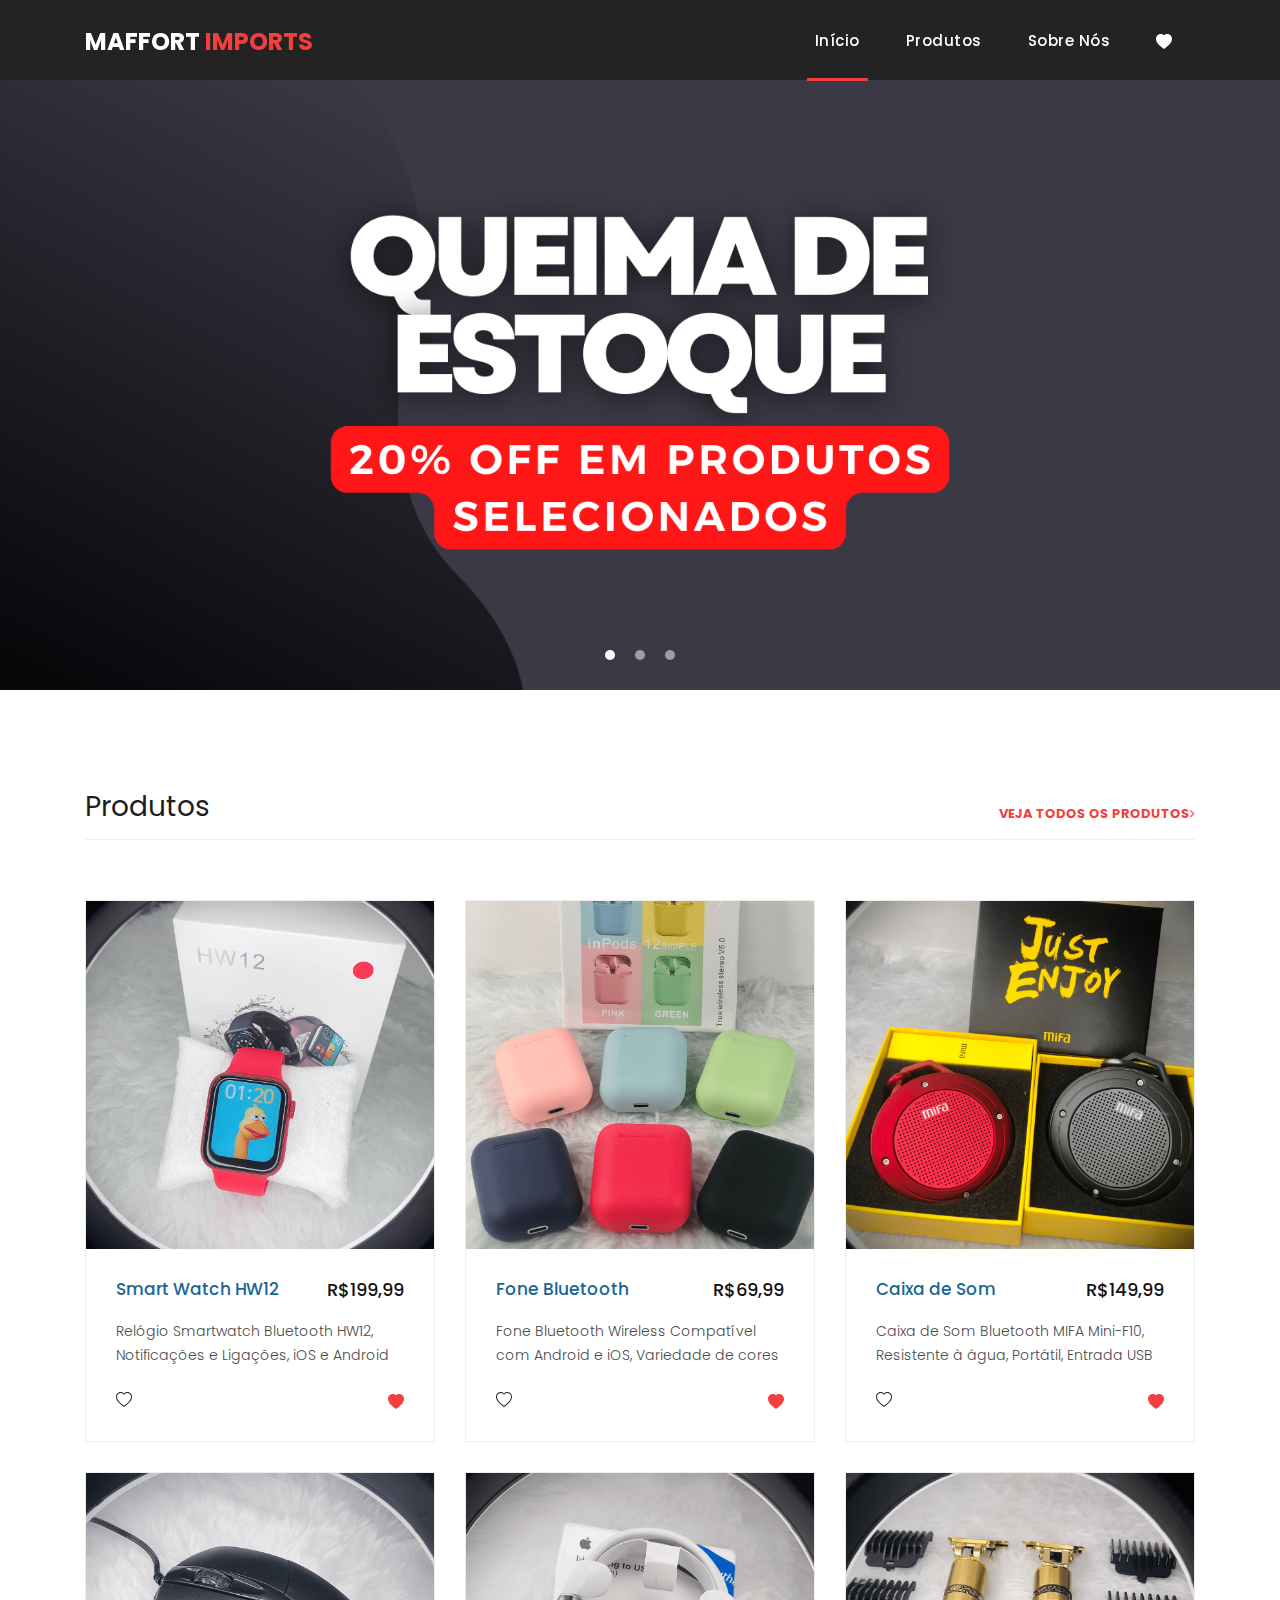
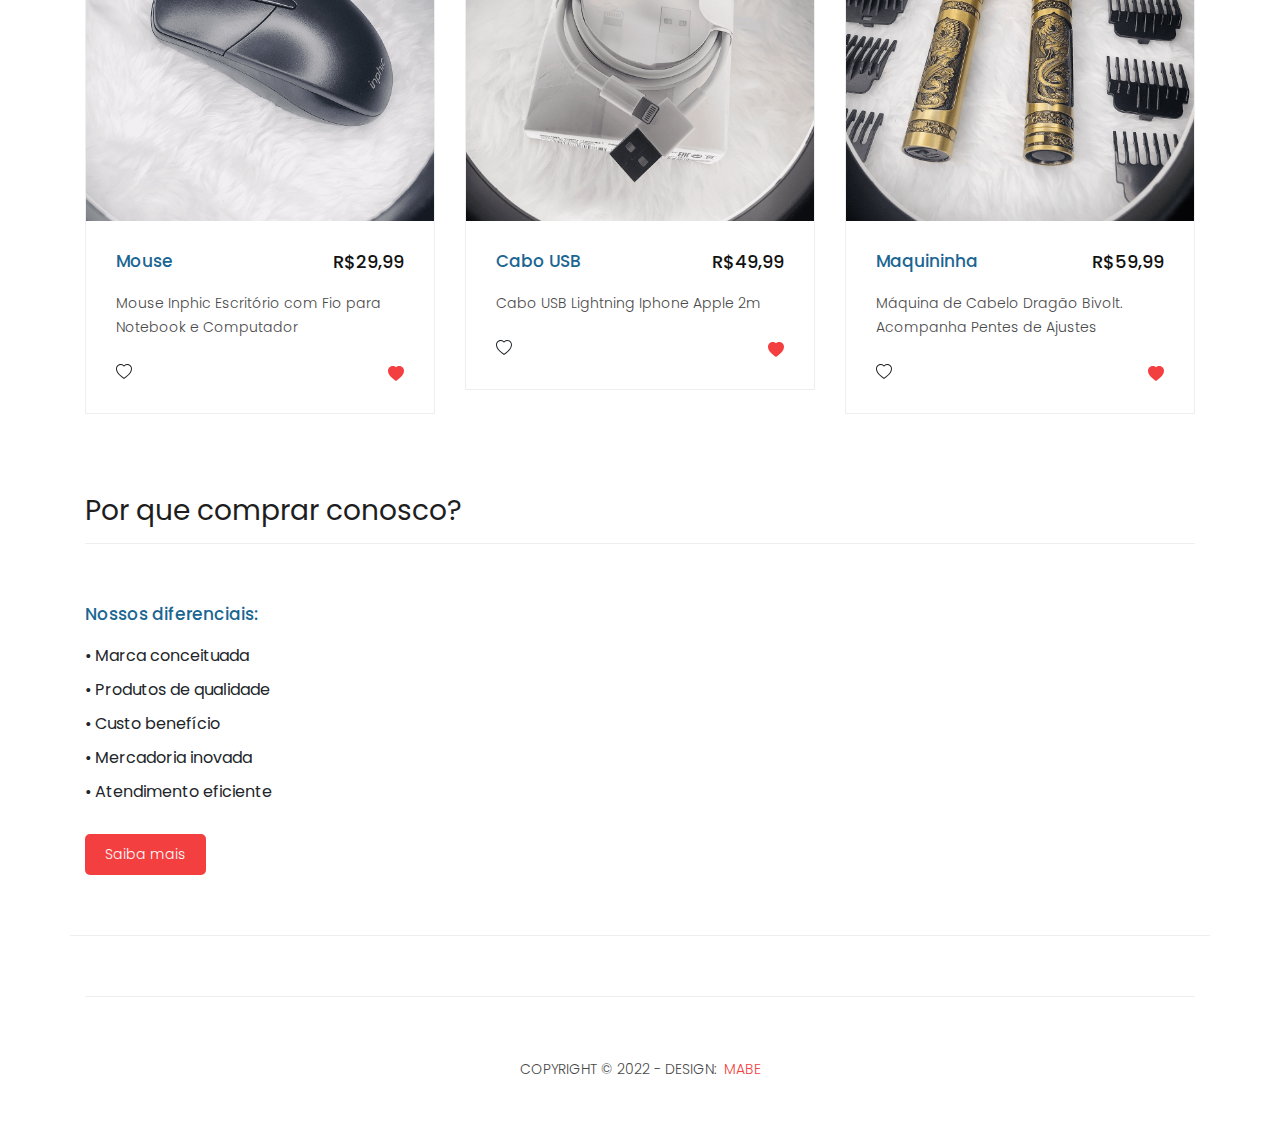
==== commit f0fae348: "Add files via upload" ====
--- a/index.html
+++ b/index.html
@@ -55,7 +55,12 @@
               <li class="nav-item">
                 <a class="nav-link" href="about.html">Sobre nós</a>
               </li>
-             
+              <li class="nav-item">
+                <a class="nav-link" href="favoritos.php"> <span><svg xmlns="http://www.w3.org/2000/svg" width="16" height="16" fill="currentColor" class="bi bi-heart-fill" viewBox="0 0 16 16">
+                  <path fill-rule="evenodd" d="M8 1.314C12.438-3.248 23.534 4.735 8 15-7.534 4.736 3.562-3.248 8 1.314z"/>
+                </svg></span>
+              </a>
+              </li>
 
               
             </ul>
@@ -277,9 +282,9 @@
         <div class="row">
           <div class="col-md-12">
             <div class="inner-content">
-              <p>Copyright &copy; 2020 Sixteen Clothing Co., Ltd.
+              <p>Copyright &copy; 2022
             
-            - Design: <a rel="nofollow noopener" href="https://templatemo.com" target="_blank">TemplateMo</a></p>
+            - Design: <a rel="nofollow noopener" href="http://projetos.talentosdoifsp.gru.br/mabe" target="_blank">MABE</a></p>
             </div>
           </div>
         </div>
--- a/assets/css/templatemo-sixteen.css
+++ b/assets/css/templatemo-sixteen.css
@@ -735,7 +735,6 @@
 /* Services */
 
 .services {
-	background-image: url(../images/services-bg.jpg);
 	background-position: center center;
 	background-repeat: no-repeat;
 	background-size: cover;
